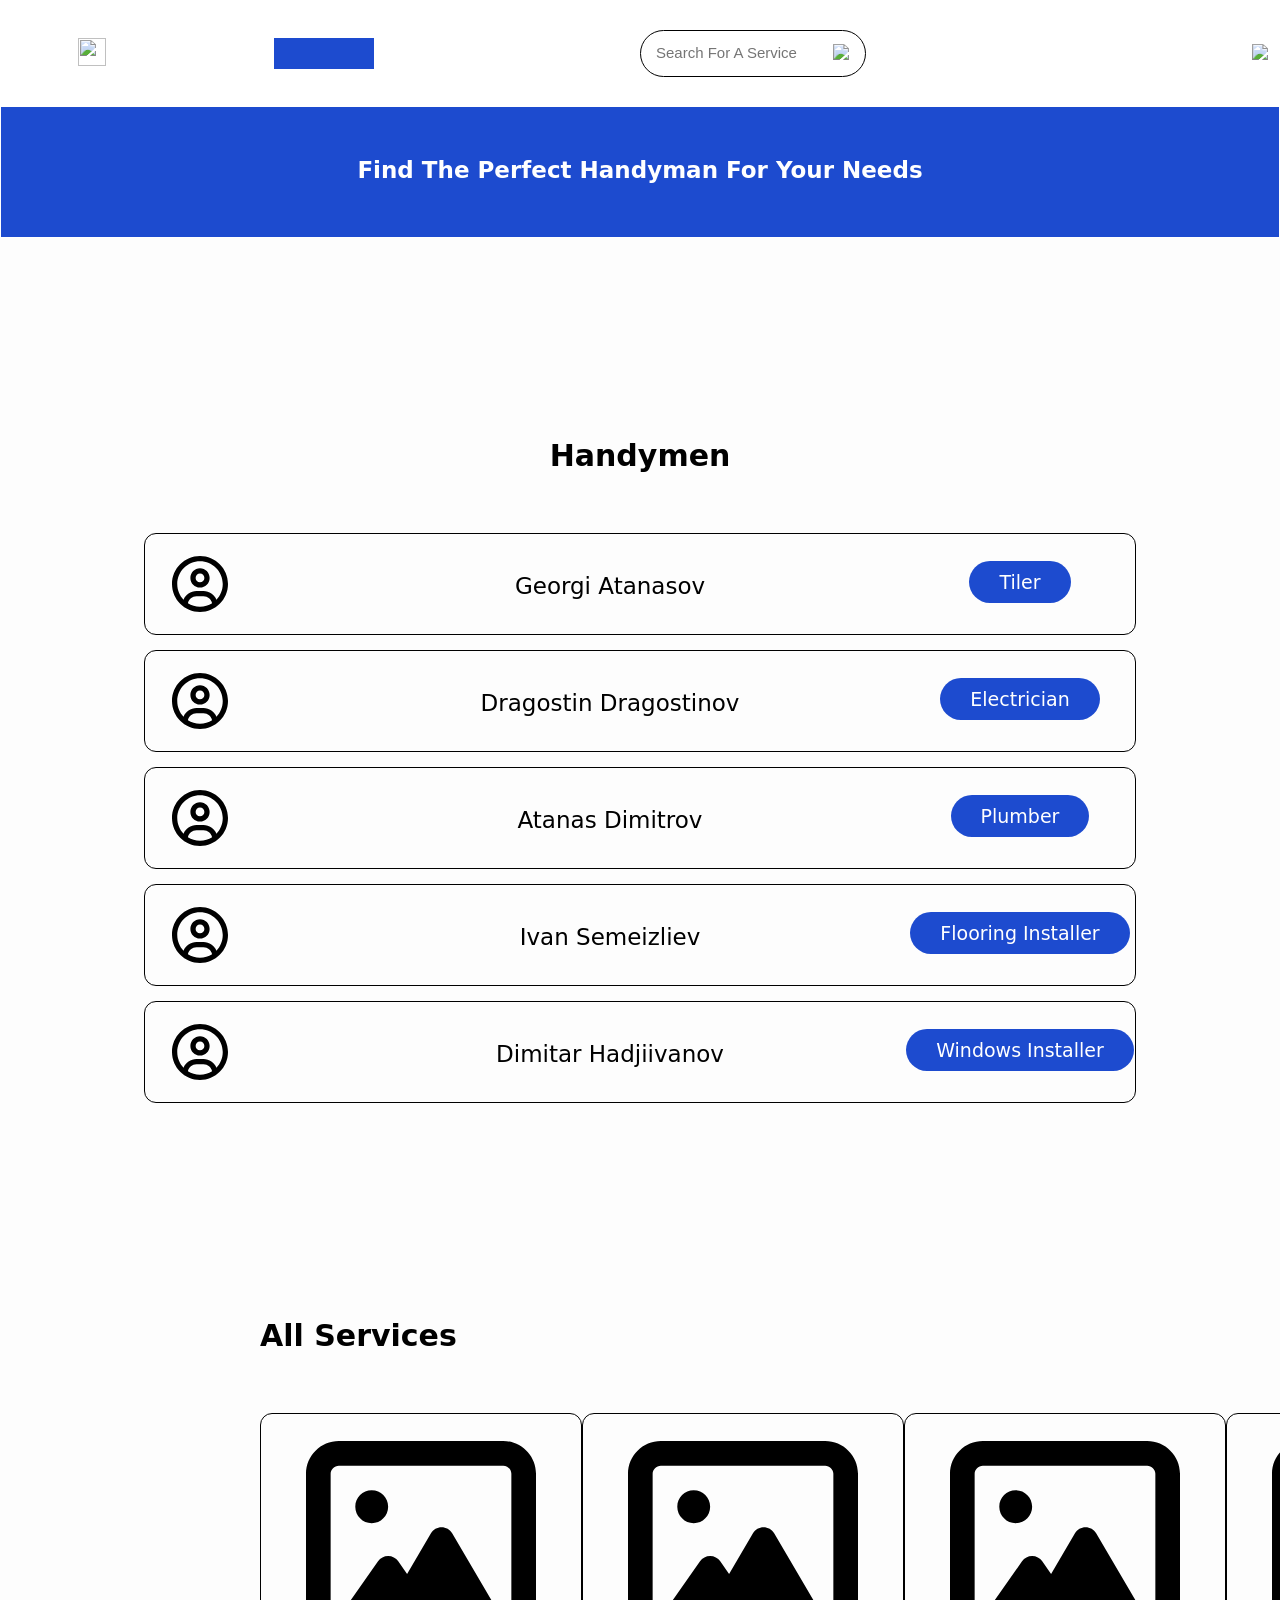
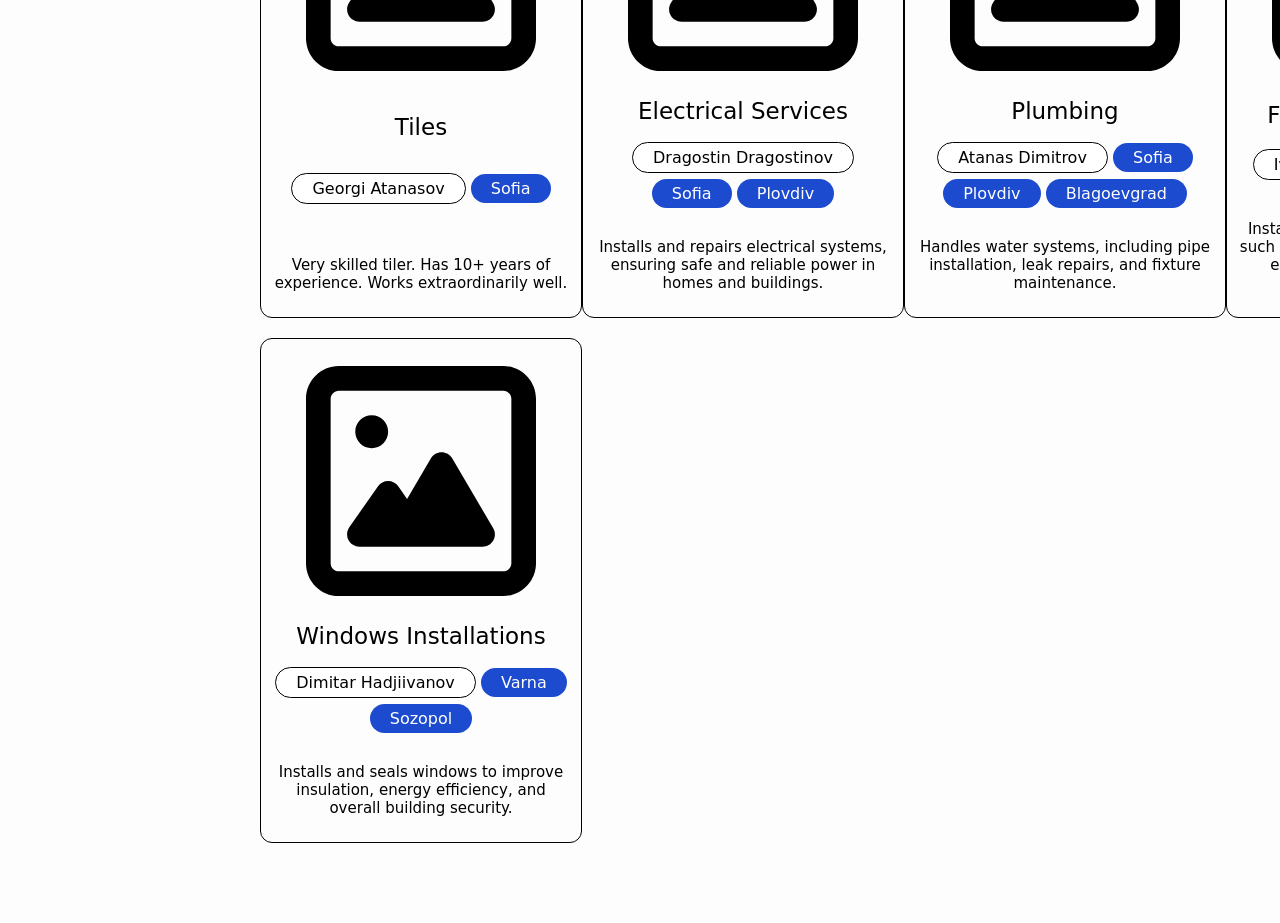
==== Static/Index/index.html @ 390bdcaf "Update index.html" ====
<!DOCTYPE html>
<html>
  <head>
    <title>Index</title>
    <meta charset="UTF-8">
    <meta name="viewport" content="width=device-width, initial-scale=1.0">
    <link rel="stylesheet" href="index.css">
    <link rel="stylesheet" href="index_tailwind.css">
    <link rel="stylesheet" href="../Others/Navbar/navbar.css">
    <link rel="stylesheet" href="../Others/Navbar/navbar_tailwind.css">
    <link rel="stylesheet" href="../Others/general.css">
    <!--<script src="https://cdn.tailwindcss.com"></script>-->
  </head>
  <body class="m-0">
    <nav class="navbar-desktop hidden">
      <div class="top-section">
        <button class="menu-button">
          <img class="menu-icon" src="../../Images/Light_Theme/Others/menu_icon_L.svg">
        </button>
        <button class="logo-button">
          <div class="logo-img"></div>
        </button>
        <div class="search-bar">
          <input class="search-input" placeholder="Search For A Service">
          <button class="search-button">
            <img class="search-icon" src="../../Images/Light_Theme/Others/search_icon_L.svg">
          </button>
        </div>
        <button class="profile-button">
          <img class="profile-icon" src="../../Images/Light_Theme/Inactive/profile_icon_LI.svg">
        </button>
      </div>
    </nav>

    <nav class="navbar-mobile
    text-[13px]">
      <div class="top-section-m fixed top-[0] left-[0] right-[0] flex justify-center items-center gap-[15px] px-[10px] py-[20px] py-[23px] bg-[white] border-b border-[rgba(0,0,0,0.07)]">
        <div class="h-[25px] w-[80px] border-0 bg-[#1D4BCF]"></div>
        <div class="flex flex-1 justify-between items-center pl-[8px] pr-[6px] py-[5px] mr-[60px] border border-solid rounded-[100px]">
          <input class="flex-1 border-0 focus:ring-0 focus:outline-none" placeholder="Search For A Service">
          <img class="h-[20px] ml-[3.6px] mr-[3px]" src="../../Images/Light_Theme/Others/search_icon_L.svg">
        </div>
      </div>

      <div class="bottom-section-m fixed bottom-[0] left-[0] right-[0] flex justify-between items-center pb-[6.25px] bg-[white] border-t border-[rgba(0,0,0,0.07)]">
        <a class="flex-1 flex flex-col justify-center items-center pt-[10px] border-0 bg-[transparent]" href="index.html">
          <img class="h-[22px]" src="../../Images/Light_Theme/Active/home_icon_LA.svg">
          <p class="mt-[7px] mb-[0]">Home</p>
        </a>
        <a class="flex-1 flex flex-col justify-center items-center pt-[10px] border-0 bg-[transparent]" href="../Services/services.html">
          <img class="h-[22px]" src="../../Images/Light_Theme/Inactive/services_icon_LI.svg">
          <p class="mt-[7px] mb-[0]">Services</p>
        </a>
        <a class="flex-1 flex flex-col justify-center items-center pt-[10px] border-0 bg-[transparent]">
          <img class="h-[22px]" src="../../Images/Light_Theme/Inactive/handymen_icon_LI.svg">
          <p class="mt-[7px] mb-[0]">Handymen</p>
        </a>
        <a class="flex-1 flex flex-col justify-center items-center pt-[10px] border-0 bg-[transparent]">
          <img class="h-[22px]" src="../../Images/Light_Theme/Inactive/profile_icon_LI.svg">
          <p class="mt-[7px] mb-[0]">Profile</p>
        </a>
      </div>
    </nav>
    
    <section class="intro-section
    flex text-center text-[white] bg-[#1D4BCF] text-[18px] font-[700] py-[38px] mt-[10px]">
      <div class="intro
      flex-1">
        <p class="flex-1">Find The Perfect Handyman For Your Needs</p>
      </div>
    </section>

    <main class="text-center">
      <section class="handymen-leaderboard-section
      my-[80px]">
        <h1 class="handymen-leaderboard-header
        text-[30px] font-[550]">Handymen</h1>
        <div class="handymen-leaderboard
        mt-[50px]">
          <div class="leaderboard-handyman
          grid grid-cols-[1fr_2fr_1fr] justify-between items-center px-[10px] mx-[5px] mt-[5px] border border-black rounded-[6px]">
            <div class="handyman-left-section
            flex justify-start">
              <img class="handyman-profile-picture
              h-[33px]" src="../Images/Light_Theme/Inactive/profile_icon_LI.svg">
            </div>
            <div class="handyman-middle-section">
              <p class="handyman-name text-center">Georgi Atanasov</p>
            </div>
            <div class="handyman-right-section
            flex justify-center items-center">
              <button class="handyman-specialty
              text-[white] bg-[#1D4BCF] px-[13px] py-[4px] my-[7px] border-[0] rounded-[100px] text-[14px]">Tiler</button>
            </div>
          </div>

          <div class="leaderboard-handyman
          grid grid-cols-[1fr_2fr_1fr] justify-between items-center px-[10px] mx-[5px] mt-[5px] border border-black rounded-[6px]">
            <div class="handyman-left-section
            flex justify-start">
              <img class="handyman-profile-picture
              h-[33px]" src="../Images/Light_Theme/Inactive/profile_icon_LI.svg">
            </div>
            <div class="handyman-middle-section">
              <p class="handyman-name">Dragostin Dragostinov</p>
            </div>
            <div class="handyman-right-section
            flex justify-center items-center">
              <button class="handyman-specialty
              text-[white] bg-[#1D4BCF] px-[13px] py-[4px] my-[7px] border-[0] rounded-[100px] text-[14px]">Electrician</button>
            </div>
          </div>

          <div class="leaderboard-handyman
          grid grid-cols-[1fr_2fr_1fr] justify-between items-center px-[10px] mx-[5px] mt-[5px] border border-black rounded-[6px]">
            <div class="handyman-left-section
            flex justify-start">
              <img class="handyman-profile-picture
              h-[33px]" src="../Images/Light_Theme/Inactive/profile_icon_LI.svg">
            </div>
            <div class="handyman-middle-section">
              <p class="handyman-name">Atanas Dimitrov</p>
            </div>
            <div class="handyman-right-section
            flex justify-center items-center">
              <button class="handyman-specialty
              text-[white] bg-[#1D4BCF] px-[13px] py-[4px] my-[7px] border-[0] rounded-[100px] text-[14px]">Plumber</button>
            </div>
          </div>

          <div class="leaderboard-handyman
          grid grid-cols-[1fr_2fr_1fr] justify-between items-center px-[10px] mx-[5px] mt-[5px] border border-black rounded-[6px]">
            <div class="handyman-left-section
            flex justify-start">
              <img class="handyman-profile-picture
              h-[33px]" src="../Images/Light_Theme/Inactive/profile_icon_LI.svg">
            </div>
            <div class="handyman-middle-section">
              <p class="handyman-name">Ivan Semeizliev</p>
            </div>
            <div class="handyman-right-section
            flex justify-center items-center">
              <button class="handyman-specialty
              text-[white] bg-[#1D4BCF] px-[13px] py-[4px] my-[7px] border-[0] rounded-[100px] text-[14px] leading-[15px]">Flooring Installer</button>
            </div>
          </div>

          <div class="leaderboard-handyman
          grid grid-cols-[1fr_2fr_1fr] justify-between items-center px-[10px] mx-[5px] mt-[5px] border border-black rounded-[6px] ">
            <div class="handyman-left-section
            flex justify-start">
              <img class="handyman-profile-picture
              h-[33px]" src="../Images/Light_Theme/Inactive/profile_icon_LI.svg">
            </div>
            <div class="handyman-middle-section">
              <p class="handyman-name">Dimitar Hadjiivanov</p>
            </div>
            <div class="handyman-right-section
            flex justify-center items-center">
              <button class="handyman-specialty
              text-[white] bg-[#1D4BCF] px-[13px] py-[4px] my-[7px] border-[0] rounded-[100px] text-[14px] leading-[15px]">Windows Installer</button>
            </div>
          </div>

        </div>
      </section>

      <section class="all-services-section
      mt-[120px] mb-[80px] mx-[10px]">
        <h1 class="all-services-header
        text-[30px] font-[550]">All Services</h1>
        <div class="all-services-grid
        grid grid-cols-2 gap-[10px] mt-[50px]">
          <div class="service
          flex flex-col justify-center items-center px-[3px] pt-[14px] border border-black border-solid rounded-[15px]">
            <div class="service-top">
              <img class="image-icon
              h-[150px]" src="../Images/Light_Theme/Others/image_icon_L.svg">
            </div>
            <div class="service-middle-top">
              <p class="service-title">Tiles</p>
            </div>
            <div class="service-middle-bottom
            mt-[-8px] pb-[13px]">
              <button class="service-handyman
              px-[13px] py-[4px] my-[4px] bg-[white] border border-black border-solid rounded-[100px] text-[13px]">Georgi Atanasov</button>
              <button class="service-location
              text-[white] bg-[#1D4BCF] px-[13px] py-[4px] my-[3px] border-[0] rounded-[100px] text-[13px]">Sofia</button>
            </div>
            <div class="service-bottom">
              <p class="service-description
              text-[12px]">Very skilled tiler. Has 10+ years of experience. Works extraordinarily well.</p>
            </div>
          </div>

          <div class="service
          flex flex-col justify-center items-center px-[3px] pt-[14px] border border-black border-solid rounded-[15px]">
            <div class="service-top">
              <img class="image-icon
              h-[150px]" src="../Images/Light_Theme/Others/image_icon_L.svg">
            </div>
            <div class="service-middle-top">
              <p class="service-title">Electrical Services</p>
            </div>
            <div class="service-middle-bottom
            mt-[-8px] pb-[13px]">
              <button class="service-handyman
              px-[13px] py-[4px] my-[4px] bg-[white] border border-black border-solid rounded-[100px] text-[13px]">Dragostin Dragostinov</button>
              <button class="service-location
              text-[white] bg-[#1D4BCF] px-[13px] py-[4px] my-[3px] border-[0] rounded-[100px] text-[13px]">Sofia</button>
              <button class="service-location
              text-[white] bg-[#1D4BCF] px-[13px] py-[4px] my-[3px] border-[0] rounded-[100px] text-[13px]">Plovdiv</button>
            </div>
            <div class="service-bottom">
              <p class="service-description
              text-[12px]">Installs and repairs electrical systems, ensuring safe and reliable power in homes and buildings.</p>
            </div>
          </div>

          <div class="service
          flex flex-col justify-center items-center px-[3px] pt-[14px] border border-black border-solid rounded-[15px]">
            <div class="service-top">
              <img class="image-icon
              h-[150px]" src="../Images/Light_Theme/Others/image_icon_L.svg">
            </div>
            <div class="service-middle-top">
              <p class="service-title">Plumbing</p>
            </div>
            <div class="service-middle-bottom
            mt-[-8px] pb-[13px]">
              <button class="service-handyman
              px-[13px] py-[4px] my-[4px] bg-[white] border border-black border-solid rounded-[100px] text-[13px]">Atanas Dimitrov</button>
              <button class="service-location
              text-[white] bg-[#1D4BCF] px-[13px] py-[4px] my-[3px] border-[0] rounded-[100px] text-[13px]">Sofia</button>
              <button class="service-location
              text-[white] bg-[#1D4BCF] px-[13px] py-[4px] my-[3px] border-[0] rounded-[100px] text-[13px]">Plovdiv</button>
              <button class="service-location
              text-[white] bg-[#1D4BCF] px-[13px] py-[4px] my-[3px] border-[0] rounded-[100px] text-[13px]">Blagoevgrad</button>
            </div>
            <div class="service-bottom">
              <p class="service-description
              text-[12px]">Handles water systems, including pipe installation, leak repairs, and fixture maintenance.</p>
            </div>
          </div>

          <div class="service
          flex flex-col justify-center items-center px-[3px] pt-[14px] border border-black border-solid rounded-[15px]">
            <div class="service-top">
              <img class="image-icon
              h-[150px]" src="../Images/Light_Theme/Others/image_icon_L.svg">
            </div>
            <div class="service-middle-top">
              <p class="service-title">Flooring Installations</p>
            </div>
            <div class="service-middle-bottom
            mt-[-8px] pb-[13px]">
              <button class="service-handyman
              px-[13px] py-[4px] my-[4px] bg-[white] border border-black border-solid rounded-[100px] text-[13px]">Ivan Semeilziev</button>
              <button class="service-location
              text-[white] bg-[#1D4BCF] px-[13px] py-[4px] my-[3px] border-[0] rounded-[100px] text-[13px]">Burgas</button>
            </div>
            <div class="service-bottom">
              <p class="service-description
              text-[12px]">Installs and finishes flooring surfaces such as laminate, hardwood, and vinyl, ensuring durability and a clean appearance.</p>
            </div>
          </div>

          <div class="service
          flex flex-col justify-center items-center px-[3px] pt-[14px] border border-black border-solid rounded-[15px]">
            <div class="service-top">
              <img class="image-icon
              h-[150px]" src="../Images/Light_Theme/Others/image_icon_L.svg">
            </div>
            <div class="service-middle-top">
              <p class="service-title">Windows Installations</p>
            </div>
            <div class="service-middle-bottom
            mt-[-8px] pb-[13px]">
              <button class="service-handyman
              px-[13px] py-[4px] my-[4px] bg-[white] border border-black border-solid rounded-[100px] text-[13px]">Dimitar Hadjiivanov</button>
              <button class="service-location
              text-[white] bg-[#1D4BCF] px-[13px] py-[4px] my-[3px] border-[0] rounded-[100px] text-[13px]">Varna</button>
              <button class="service-location
              text-[white] bg-[#1D4BCF] px-[13px] py-[4px] my-[3px] border-[0] rounded-[100px] text-[13px]">Sozopol</button>
            </div>
            <div class="service-bottom">
              <p class="service-description
              text-[12px]">Installs and seals windows to improve insulation, energy efficiency, and overall building security.</p>
            </div>
          </div>

        </div>
      </section>
    </main>
  </body>
</html>
---- Static/Index/index.css ----
@media (min-width: 768px){
  .dark{
    color: #E0E0E0;
    background-color: #121212;
    border-color: #555555;
  }

  .intro{
    display: flex;
    align-items: center;
    justify-content: center;
    
    margin-top: 101px;
    height: 135px;

    font-weight: 700;
    font-size: 23px;

    border-style: solid;
    border-width: 1px;

    background-color: #1D4BCF;
    color: white;
  }


  .handymen-leaderboard-header{
    margin-top: 200px;
    font-size: 30px;
    font-weight: 550;
  }
  .handymen-leaderboard{
    display: flex;
    flex-direction: column;
    align-items: center;
    justify-content: center;

    margin-top: 60px;
  }

  .leaderboard-handyman{
    display: flex;
    justify-content: space-between;
    align-items: center;

    width: 110vh;
    height: 100px;

    border-style: solid;
    border-width: 1px;
    border-radius: 12px;


    margin-bottom: 15px;
  }
  .leaderboard-handyman:hover{
    cursor: pointer;
    background: #F8F9FA;
    transition: all 0.395s;
  }

  .handyman-left-section, .handyman-middle-section, .handyman-right-section{
    flex: 1;
    display: flex;
    justify-content: center;
    align-items: center; 
  }
  .handyman-left-section{
    margin-left: -150px;
  }
  .handyman-right-section{
    margin-right: -90px;
  }


  .handyman-profile-picture{
    height: 56px;
  }
  .handyman-name{
    font-size: 23px;
    margin-bottom: 20px;
  }

  .handyman-specialty{
    background-color: #1D4BCF;
    color: white;

    font-size: 19px;

    padding-block: 10px;
    padding-inline: 30px;

    border-radius: 100px;

    margin-bottom: 5px;
  }
  .handyman-specialty:hover{
    opacity: 0.8;
  }










  .all-services-header{
    text-align: start;
    margin-left: 260px;

    margin-top: 200px;
    font-size: 30px;
    font-weight: 550;
  }
  .all-services-grid{
    display: grid;
    grid-template-columns: repeat(4, 1fr);
    justify-content: space-between;
    align-items: top;

    margin-top: 60px;
    margin-bottom: 60px;
    margin-inline: 260px;
  }

  .service{
    display: flex;
    flex-direction: column;
    justify-content: space-between;
    align-items: center;
    width: 300px;

    border-style: solid;
    border-width: 1px;
    border-radius: 12px;

    padding-inline: 10px;
    padding-top: 27px;
    padding-bottom: 10px;

    margin-bottom: 20px;
  }
  .service:hover{
    cursor: pointer;
    background: #F8F9FA;
    transition: all 0.395s;
  }

  .service-top{
    margin-block: 0px;
  }
  .service-bottom{
    margin-top: 30px;
  }
  .service-middle-bottom{
    margin-top: -5px;
  }

  .image-icon{
    height: 230px;
  }
  .service-title{
    font-size: 23px;
  }
  .service-handyman{
    background-color: white;
    color: black;

    font-size: 16px;

    padding-block: 5px;
    padding-inline: 20px;

    border-style: solid;
    border-width: 1px;
    border-radius: 100px;

    margin-bottom: 6px;
  }
  .service-handyman:hover{
    background: #F8F9FA;
  }
  .service-location{
    background-color: #1D4BCF;
    color: white;

    font-size: 16px;

    padding-block: 5px;
    padding-inline: 20px;

    border-radius: 100px;
  }
  .service-location:hover{
    opacity: 0.8;
  }
  .service-description{
    margin-top: 0;
    font-size: 15px;
  }
}
---- Static/Others/Navbar/navbar.css ----
@media (min-width: 768px){
  .navbar-mobile{
    display: none;
  }
  button{
    background-color: transparent;
    border: 0;

    transition: all 0.395s;
  }
  button:hover{
    cursor: pointer;
  }
  input{
    border: 0;
  }
  input:active, input:focus{
    border: none;
    outline: none;
    box-shadow: none;
  }

  .top-section{
    position: fixed;
    top: 0;
    left: 0;
    right: 0;

    display: flex;
    align-items: center;
    justify-content: space-between;

    padding-block: 23px;

    background-color: white;
  }




  .menu-button{
    color: white;

    margin-left: 61px;
    margin-right: 25px;

    padding-block: 15px;
    padding-inline: 17px;

    border-radius: 100px;
  }
  .menu-button:hover{
    background: #f3f4f6;
  }
  .logo-button{
    margin-left: 120px;
    margin-right: 100px;
  }
  .search-bar{
    flex: 1;

    display: flex;

    padding: 5px 10px;
    height: 35px;
    border-style: solid;
    border-width: 1px;
    border-radius: 100px;

    margin-left: 160px;
    margin-right: 380px;
  }
  .profile-button{
    margin-right: 100px;
  }





  .menu-icon{
    height: 28px;
    width: 28px;
  }
  .logo-img{
    border: 0;
    height: 31px;
    width: 100px;
    background-color: #1D4BCF;
  }
  .search-input{
    flex: 1;
    padding-left: 5px;
  }
  .search-input::placeholder{
    font-size: 15px;
  }
  .search-icon{
    height: 28px;
  }
  .profile-icon{
    height: 37px;
  }










  .side-section{
    position: fixed;
    top: 100px;
    left: 0;

    display: flex;
    flex-direction: column;
    align-items: center;
    justify-content: space-between;
    height: 90vh;
    width: 180px;

    margin-left: 0px;
    
  }


  .sidebar-button{
    flex: 1;
    width: 180px;
  }

  .sidebar-button:hover{
    background: #f3f4f6;
  }
  .side-icon{
    margin-bottom: 10px;
    height: 30px;
  }
}
---- Static/Others/general.css ----
body{
  background-color: #FDFDFD;
  text-align: center;
  margin: 0;
  font-family: system-ui, -apple-system, "Segoe UI", Roboto, Arial, sans-serif;
}
button{
  text-align: center;
  font-family: system-ui, -apple-system, "Segoe UI", Roboto, Arial, sans-serif;
}
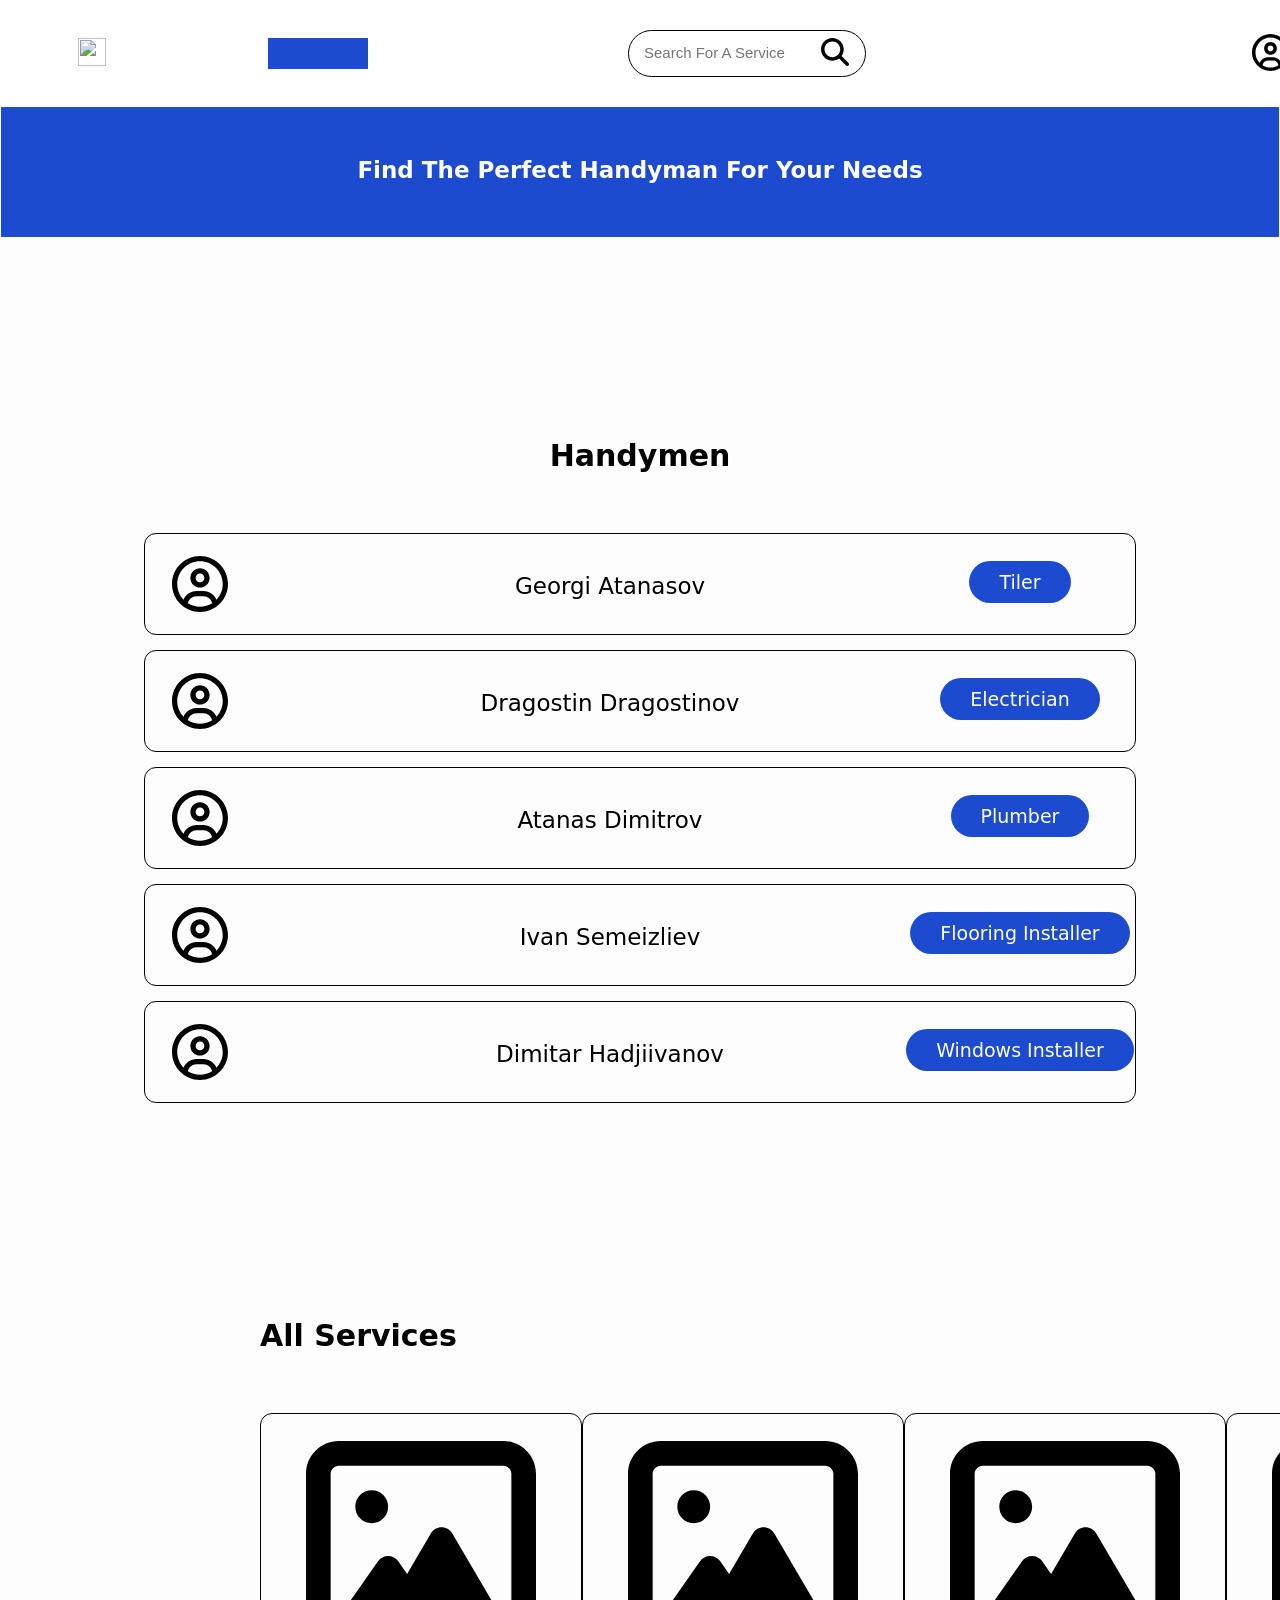
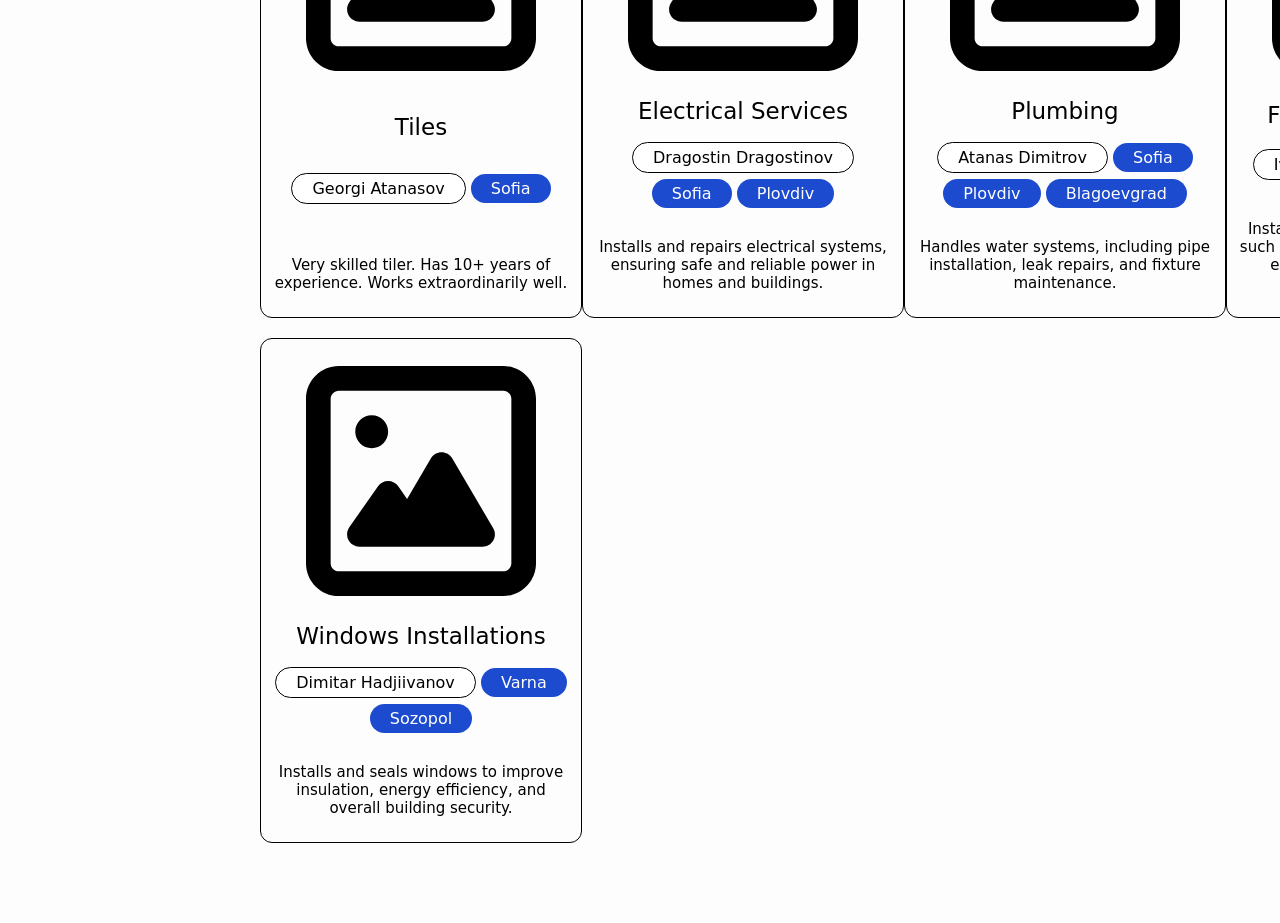
==== commit f28f5f33: "Add files via upload" ====
--- a/Static/Index/index.html
+++ b/Static/Index/index.html
@@ -17,17 +17,17 @@
         <button class="menu-button">
           <img class="menu-icon" src="../../Images/Light_Theme/Others/menu_icon_L.svg">
         </button>
-        <button class="logo-button">
+        <a class="logo-button">
           <div class="logo-img"></div>
-        </button>
+        </a>
         <div class="search-bar">
           <input class="search-input" placeholder="Search For A Service">
           <button class="search-button">
-            <img class="search-icon" src="../../Images/Light_Theme/Others/search_icon_L.svg">
+            <img class="search-icon" src="../Images/Light_Theme/Others/search_icon_L.svg">
           </button>
         </div>
         <button class="profile-button">
-          <img class="profile-icon" src="../../Images/Light_Theme/Inactive/profile_icon_LI.svg">
+          <img class="profile-icon" src="../Images/Light_Theme/Inactive/profile_icon_LI.svg">
         </button>
       </div>
     </nav>
@@ -38,25 +38,25 @@
         <div class="h-[25px] w-[80px] border-0 bg-[#1D4BCF]"></div>
         <div class="flex flex-1 justify-between items-center pl-[8px] pr-[6px] py-[5px] mr-[60px] border border-solid rounded-[100px]">
           <input class="flex-1 border-0 focus:ring-0 focus:outline-none" placeholder="Search For A Service">
-          <img class="h-[20px] ml-[3.6px] mr-[3px]" src="../../Images/Light_Theme/Others/search_icon_L.svg">
+          <img class="h-[20px] ml-[3.6px] mr-[3px]" src="../Images/Light_Theme/Others/search_icon_L.svg">
         </div>
       </div>
 
       <div class="bottom-section-m fixed bottom-[0] left-[0] right-[0] flex justify-between items-center pb-[6.25px] bg-[white] border-t border-[rgba(0,0,0,0.07)]">
-        <a class="flex-1 flex flex-col justify-center items-center pt-[10px] border-0 bg-[transparent]" href="index.html">
-          <img class="h-[22px]" src="../../Images/Light_Theme/Active/home_icon_LA.svg">
+        <a class="flex-1 flex flex-col justify-center items-center pt-[10px] border-0 bg-[transparent]">
+          <img class="h-[22px]" src="../Images/Light_Theme/Inactive/home_icon_LI.svg">
           <p class="mt-[7px] mb-[0]">Home</p>
         </a>
-        <a class="flex-1 flex flex-col justify-center items-center pt-[10px] border-0 bg-[transparent]" href="../Services/services.html">
-          <img class="h-[22px]" src="../../Images/Light_Theme/Inactive/services_icon_LI.svg">
+        <a class="flex-1 flex flex-col justify-center items-center pt-[10px] border-0 bg-[transparent]">
+          <img class="h-[22px]" src="../Images/Light_Theme/Inactive/services_icon_LI.svg">
           <p class="mt-[7px] mb-[0]">Services</p>
         </a>
         <a class="flex-1 flex flex-col justify-center items-center pt-[10px] border-0 bg-[transparent]">
-          <img class="h-[22px]" src="../../Images/Light_Theme/Inactive/handymen_icon_LI.svg">
+          <img class="h-[22px]" src="../Images/Light_Theme/Inactive/handymen_icon_LI.svg">
           <p class="mt-[7px] mb-[0]">Handymen</p>
         </a>
         <a class="flex-1 flex flex-col justify-center items-center pt-[10px] border-0 bg-[transparent]">
-          <img class="h-[22px]" src="../../Images/Light_Theme/Inactive/profile_icon_LI.svg">
+          <img class="h-[22px]" src="../Images/Light_Theme/Inactive/profile_icon_LI.svg">
           <p class="mt-[7px] mb-[0]">Profile</p>
         </a>
       </div>
@@ -293,4 +293,4 @@
       </section>
     </main>
   </body>
-</html>
+</html>
--- a/Static/Others/Navbar/navbar.css
+++ b/Static/Others/Navbar/navbar.css
@@ -53,6 +53,8 @@
     background: #f3f4f6;
   }
   .logo-button{
+    cursor: pointer;
+
     margin-left: 120px;
     margin-right: 100px;
   }
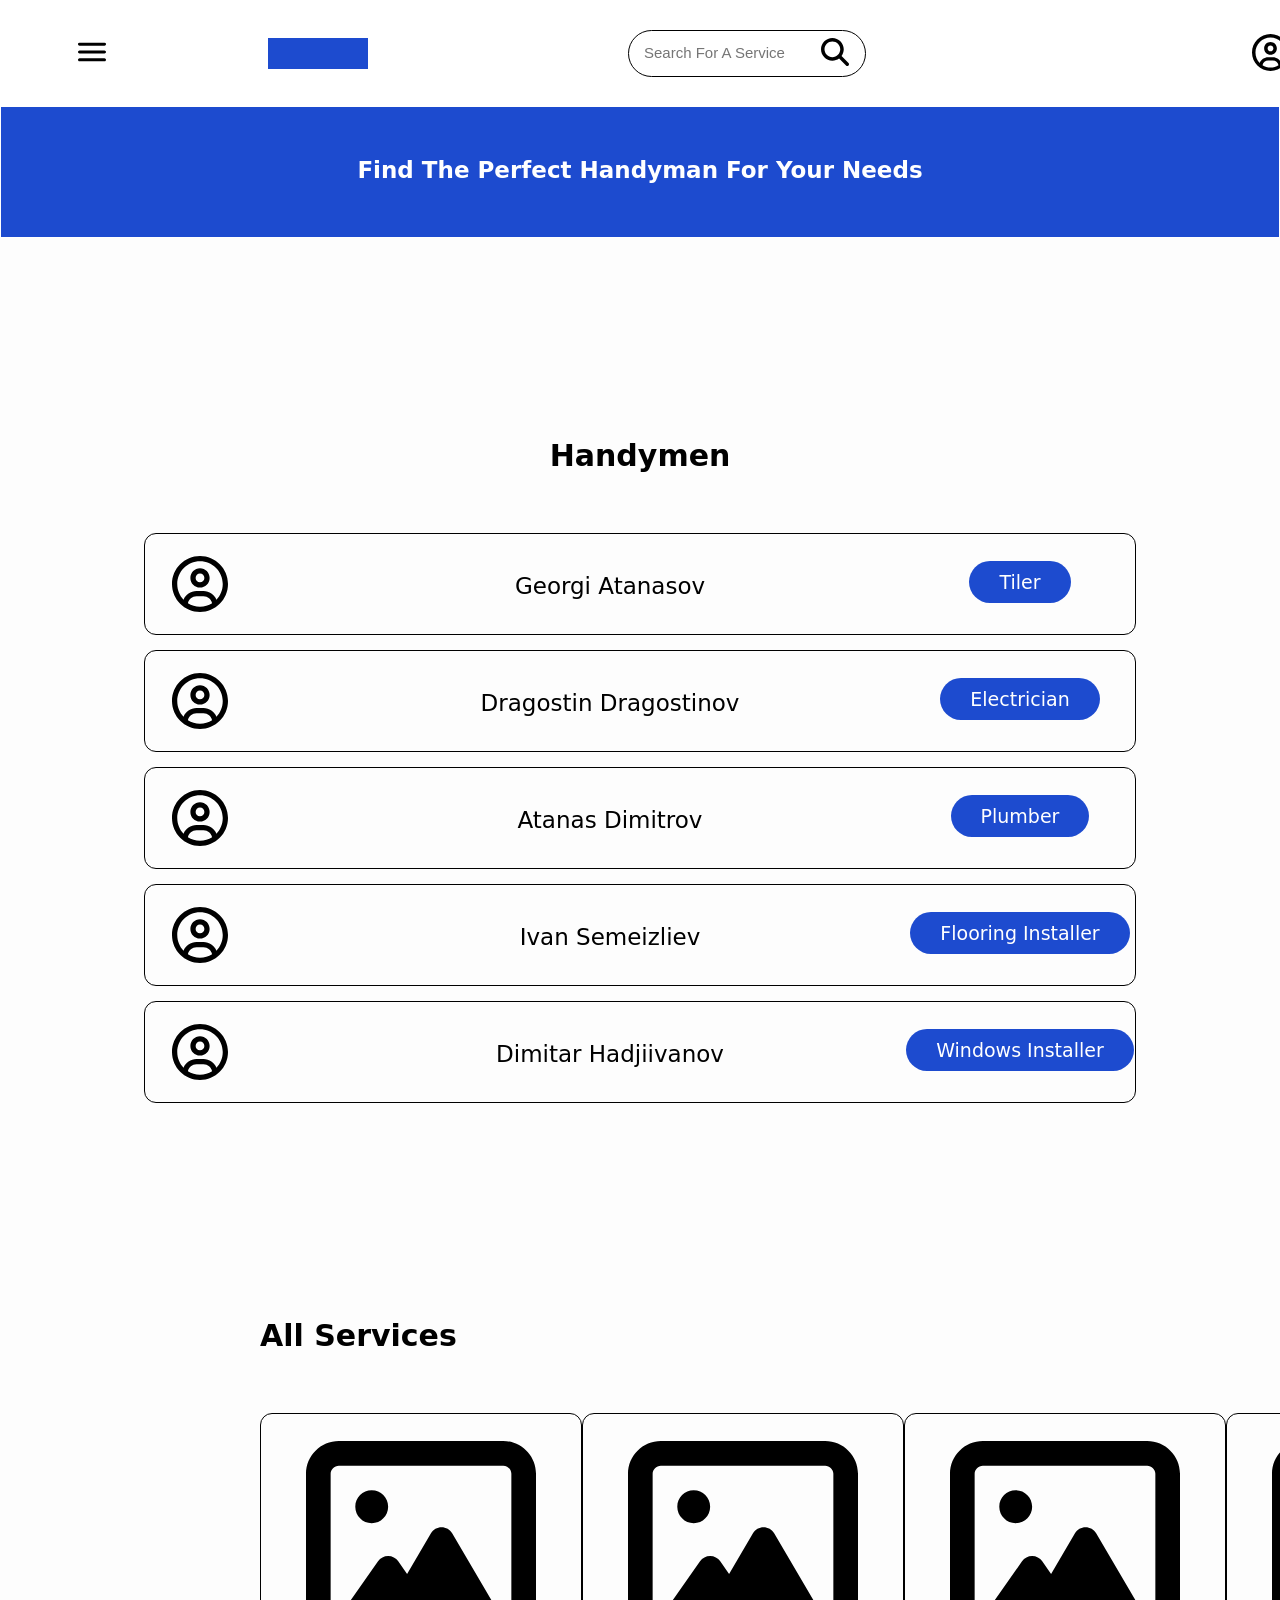
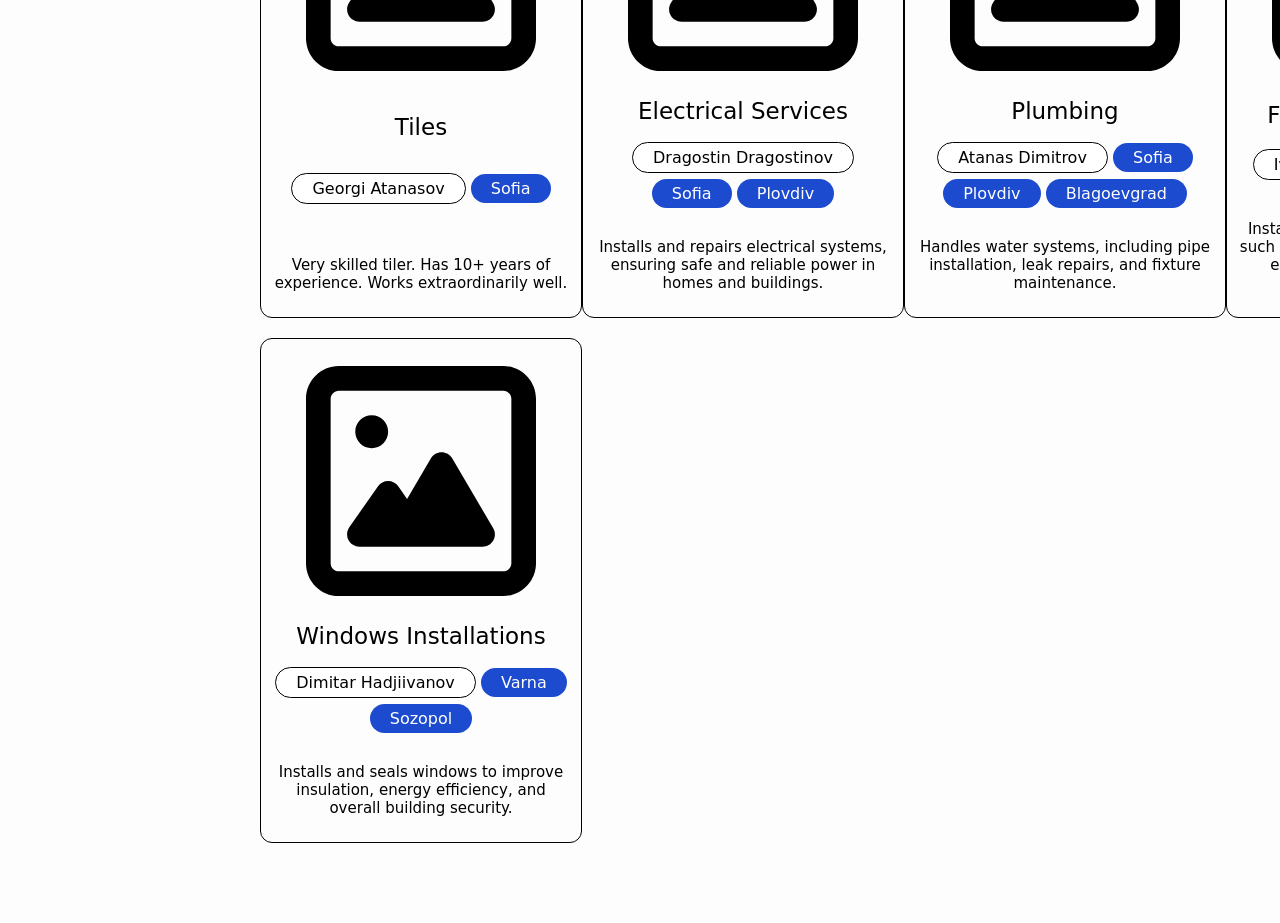
==== commit 0040d4b3: "Add files via upload" ====
--- a/Static/Index/index.html
+++ b/Static/Index/index.html
@@ -15,7 +15,7 @@
     <nav class="navbar-desktop hidden">
       <div class="top-section">
         <button class="menu-button">
-          <img class="menu-icon" src="../../Images/Light_Theme/Others/menu_icon_L.svg">
+          <img class="menu-icon" src="../Images/Light_Theme/Others/menu_icon_L.svg">
         </button>
         <a class="logo-button">
           <div class="logo-img"></div>
